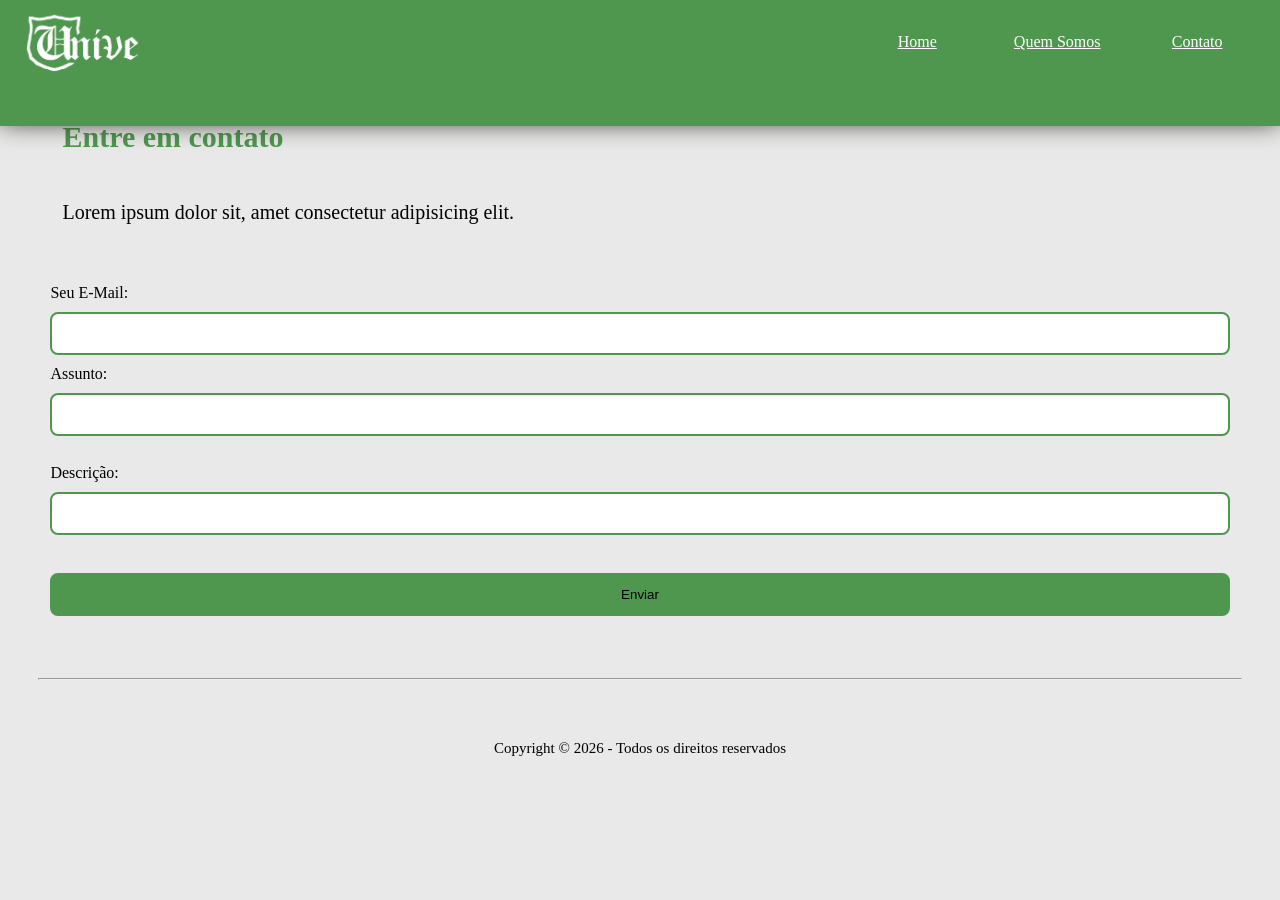
==== contato.html @ fd95a225 "first commit" ====
<!DOCTYPE html>
<html lang="en">
<head>
    <meta charset="UTF-8">
    <meta name="viewport" content="width=device-width, initial-scale=1.0">
<title>Unive</title>
  <link rel="icon" type="image/x-icon" href="Imagens/unive - Copia.png">
      <link rel="stylesheet" href="./Styles/Style.css">
</head>
<body>

     <header>
<a href="Home.html">
    <img src="./Imagens/unive.png" alt="logo" width="9%" style="margin-left: 2%;"  >
</a>
    <nav class="link">

      <a href="Home.html">Home</a>
      <a href="quemsomos.html">Quem Somos</a>
      <a href="contato.html">Contato</a>

    </nav>

  </header>

 <p style="margin: 10%;">

 </p>
 <main>
<h2 class="uni" >

Entre em contato
</h2>

<p>

  Lorem ipsum dolor sit, amet consectetur adipisicing elit.
  
</p>

</main>
<p>
  </p>
<form action="/action_page.php">
  <label for="fname">Seu E-Mail:</label><br>
  <input type="text" id="fname" name="fname" value=""><br>
  <label for="lname">Assunto:</label><br>
  <input type="text" id="lname" name="lname" value="" ><br><br>
   <label for="lname">Descrição:</label><br>
  <input type="text" id="lname" name="lname" value=""><br><br>
  
  
  <input type="submit" value="Enviar" >
</form> 
    
<hr>

 <footer>
    Copyright © 2026 - Todos os direitos reservados
  </footer>

</body>
</html>
---- Styles/Style.css ----
body{
  background-color: rgb(233, 233, 233);
  padding: 2% auto;
  max-width: 99%;
    margin: 3%;


}

header{
background-color:rgb(79, 151, 79);
  position: fixed;
  top: 0;
  left: 0;
  right: 0; 
  height: 14%;
  box-shadow: 0px -5px 25px rgb(23, 29, 17);
;
}

.header{
  background-color: rgb(42, 73, 44);
  height: 1%;
  position: fixed;
  top: 0;
  left: 0;
  right: 0;




}


a:link{
  
  color: rgb(255, 255, 255);
}

a:visited{
  color: rgb(255, 255, 255);
}


.link {
  
  display: flex;
  position: relative;
  float: right;
  margin: 1%;

}

.link a {
   
  width: 100px;
  margin: 10px;
  padding: 10px;
  text-align: center;  
  font-size: 16px;

}

.cima{
z-index: 1;
text-align: right; 
position: absolute;
background-color: rgb(79, 151, 79);
font-size: 50px;


}
main{
  text-align: center;  
  font-size: 20px;
  margin: 2%;

}


footer{
  text-align: center;  
  font-size: 15px;
margin-top:5%;
}

.back{
  display: flex;
  justify-content: center;
  align-items: center;
  background-color: rgb(138, 189, 138);

}

.uni{
  color: rgb(79, 151, 79);
  font-weight:bold;
    text-align:left;  




}

p{
      text-align:left;  
      margin-top: 4%;



}

form{
   width: 100%;
  padding: 12px;
  margin: 10px 0;
  box-sizing: border-box;
   border: 2px solidrgb(79, 151, 79);
  border-radius: 8px;



}

input[type=text] {
  width: 100%;
  padding: 12px;
  margin: 10px 0;
  box-sizing: border-box;
       width: 100%;
  padding: 12px;
  margin: 10px 0;
  box-sizing: border-box;
   border: 2px solid rgb(79, 151, 79);
  border-radius: 8px;
}
input[type=submit] {
  width: 100%;
  padding: 12px;
  margin: 10px 0;
  box-sizing: border-box;
       width: 100%;
  padding: 12px;
  margin: 10px 0;
  box-sizing: border-box;
   border: 2px solid rgb(79, 151, 79);
  border-radius: 8px;
 background-color:rgb(79, 151, 79);

}

hr {
  margin: 40px 0;
}

.hr1::after {
  content: "¶";
  display: inline-block;
  position: relative;
  top: -0.7em;
  font-size: 1.4em;
  padding: 0 0.3em;
  background: white;
}
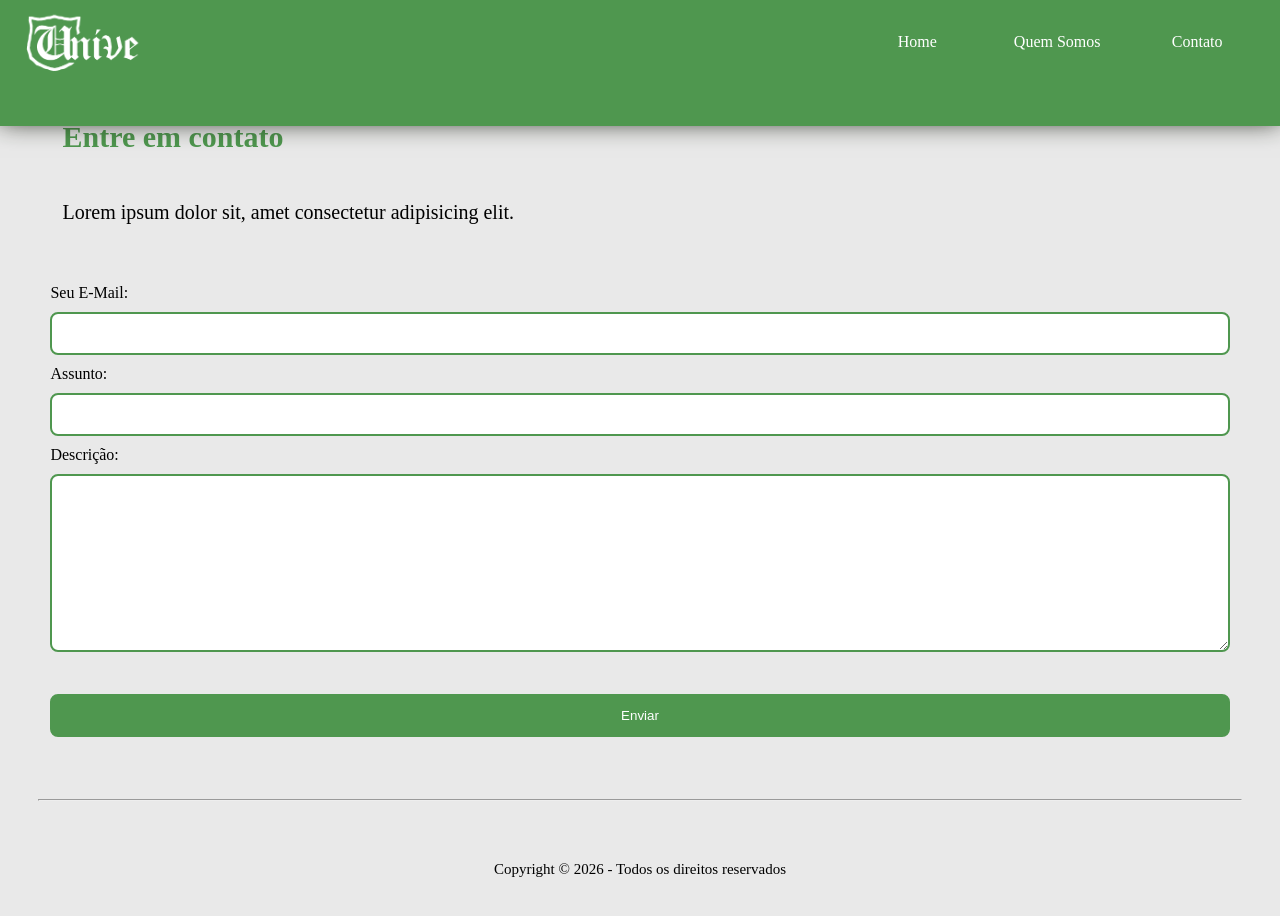
==== commit 1914fd12: "Hover" ====
--- a/contato.html
+++ b/contato.html
@@ -6,22 +6,25 @@
 <title>Unive</title>
   <link rel="icon" type="image/x-icon" href="Imagens/unive - Copia.png">
       <link rel="stylesheet" href="./Styles/Style.css">
+      <meta name="viewport" content="width=device-width, initial-scale=1.0">
+
 </head>
 <body>
 
      <header>
-<a href="Home.html">
+<a href="index.html" class="image">
     <img src="./Imagens/unive.png" alt="logo" width="9%" style="margin-left: 2%;"  >
 </a>
     <nav class="link">
 
-      <a href="Home.html">Home</a>
+      <a href="index.html">Home</a>
       <a href="quemsomos.html">Quem Somos</a>
       <a href="contato.html">Contato</a>
 
     </nav>
 
   </header>
+
 
  <p style="margin: 10%;">
 
@@ -38,16 +41,16 @@
   
 </p>
 
-</main>
+</main> 
 <p>
   </p>
 <form action="/action_page.php">
   <label for="fname">Seu E-Mail:</label><br>
   <input type="text" id="fname" name="fname" value=""><br>
   <label for="lname">Assunto:</label><br>
-  <input type="text" id="lname" name="lname" value="" ><br><br>
-   <label for="lname">Descrição:</label><br>
-  <input type="text" id="lname" name="lname" value=""><br><br>
+  <input type="text" id="lname" name="lname" value="" ><br>Descrição:<br>
+   <textarea name="Descrição:" rows="10" cols="30"></textarea><br>
+  <br>
   
   
   <input type="submit" value="Enviar" >
@@ -60,4 +63,4 @@
   </footer>
 
 </body>
-</html>+</html>
--- a/Styles/Style.css
+++ b/Styles/Style.css
@@ -3,8 +3,6 @@
   padding: 2% auto;
   max-width: 99%;
     margin: 3%;
-
-
 }
 
 header{
@@ -15,7 +13,6 @@
   right: 0; 
   height: 14%;
   box-shadow: 0px -5px 25px rgb(23, 29, 17);
-;
 }
 
 .header{
@@ -25,15 +22,10 @@
   top: 0;
   left: 0;
   right: 0;
-
-
-
-
 }
 
 
 a:link{
-  
   color: rgb(255, 255, 255);
 }
 
@@ -43,22 +35,32 @@
 
 
 .link {
-  
   display: flex;
   position: relative;
   float: right;
   margin: 1%;
-
+  text-decoration: none;
 }
 
 .link a {
-   
   width: 100px;
   margin: 10px;
   padding: 10px;
   text-align: center;  
   font-size: 16px;
+  text-decoration: none;
+}
 
+a:not(.image):hover{
+  width: 100px;
+  margin: 10px;
+  padding: 10px;
+  text-align: center;  
+  font-size: 16px;
+  text-decoration: none;
+  background-color: white;
+  color: rgb(79, 151, 79);
+  border-radius: 15px;
 }
 
 .cima{
@@ -67,14 +69,12 @@
 position: absolute;
 background-color: rgb(79, 151, 79);
 font-size: 50px;
+}
 
-
-}
 main{
   text-align: center;  
   font-size: 20px;
   margin: 2%;
-
 }
 
 
@@ -89,25 +89,17 @@
   justify-content: center;
   align-items: center;
   background-color: rgb(138, 189, 138);
-
 }
 
 .uni{
   color: rgb(79, 151, 79);
   font-weight:bold;
     text-align:left;  
-
-
-
-
 }
 
 p{
       text-align:left;  
       margin-top: 4%;
-
-
-
 }
 
 form{
@@ -117,9 +109,19 @@
   box-sizing: border-box;
    border: 2px solidrgb(79, 151, 79);
   border-radius: 8px;
+}
 
-
-
+textarea {
+  width: 100%;
+  padding: 12px;
+  margin: 10px 0;
+  box-sizing: border-box;
+       width: 100%;
+  padding: 12px;
+  margin: 10px 0;
+  box-sizing: border-box;
+   border: 2px solid rgb(79, 151, 79);
+  border-radius: 8px;
 }
 
 input[type=text] {
@@ -134,6 +136,7 @@
    border: 2px solid rgb(79, 151, 79);
   border-radius: 8px;
 }
+
 input[type=submit] {
   width: 100%;
   padding: 12px;
@@ -146,7 +149,13 @@
    border: 2px solid rgb(79, 151, 79);
   border-radius: 8px;
  background-color:rgb(79, 151, 79);
+ color:white;
+}
 
+input[type=submit]:hover {
+  background-color: rgb(38, 89, 38);
+  color: rgb(255, 255, 255);
+     border: 2px solid rgb(38, 89, 38);
 }
 
 hr {
